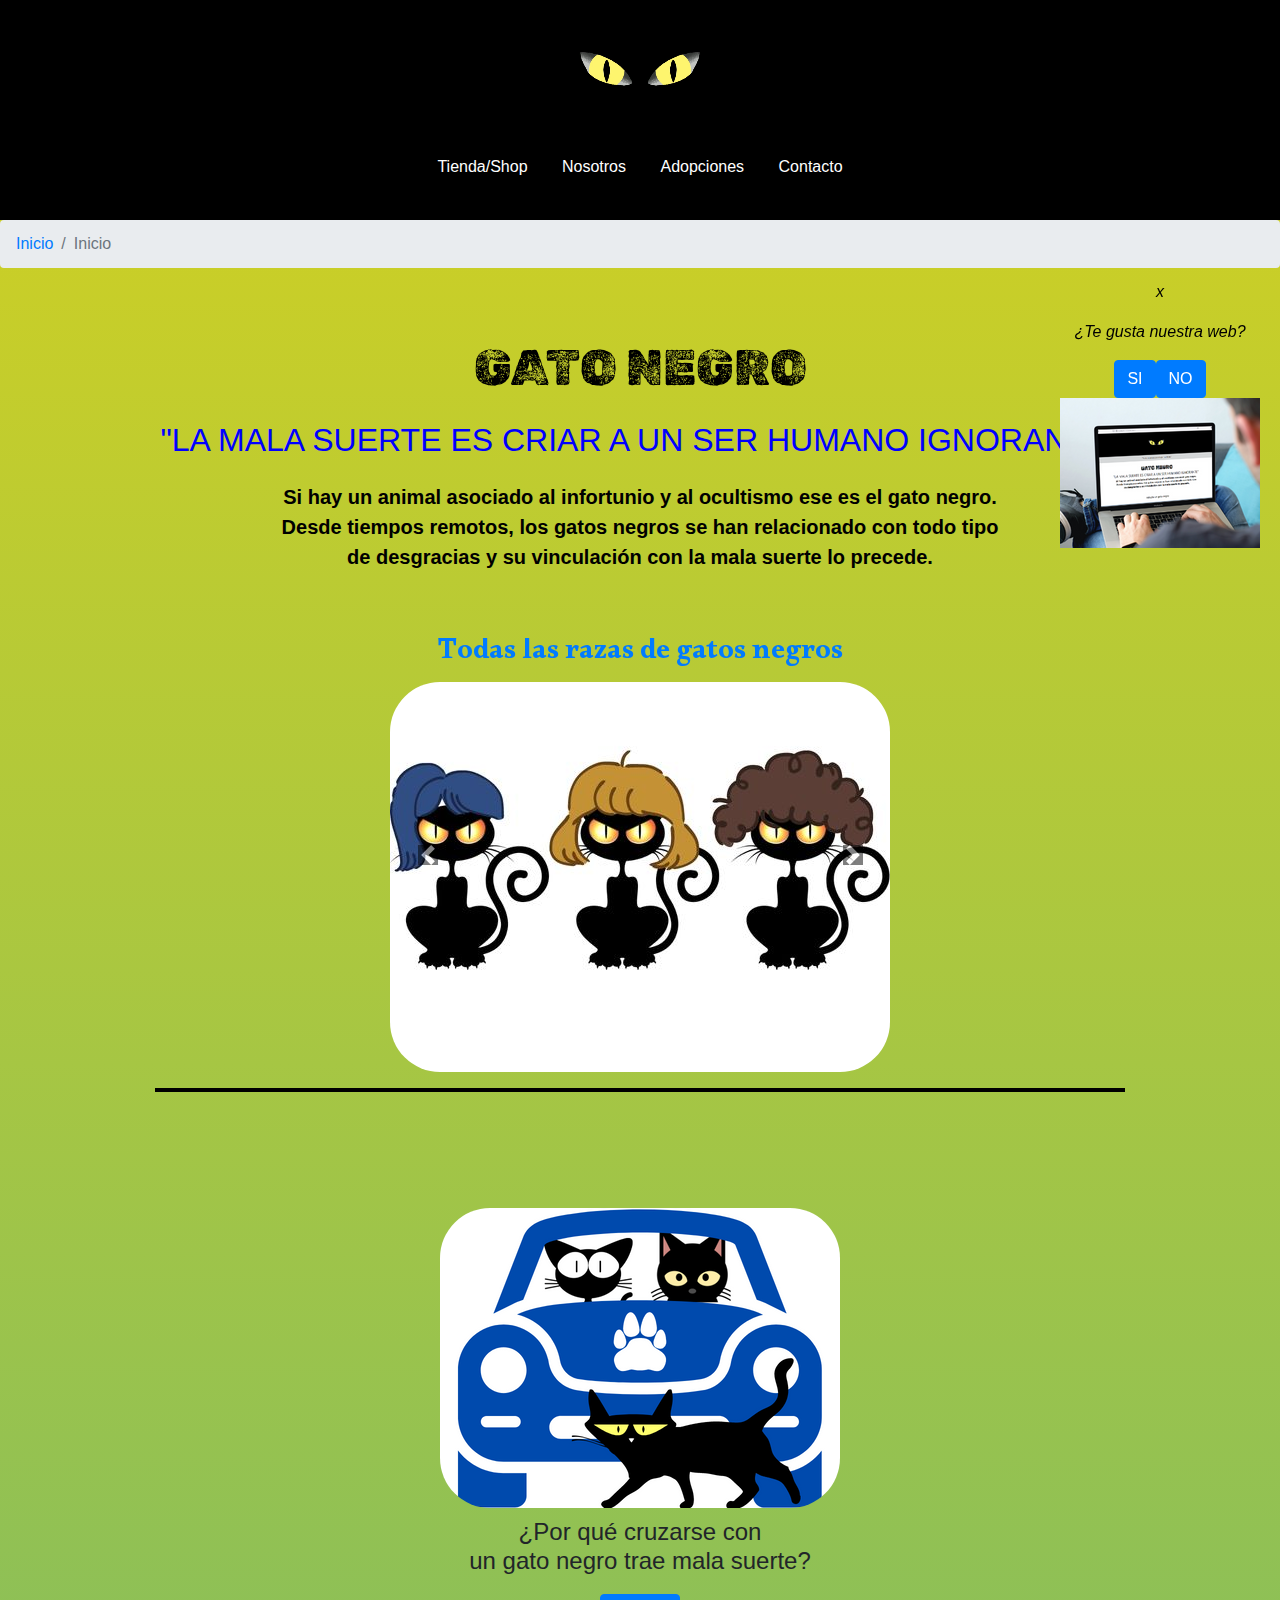
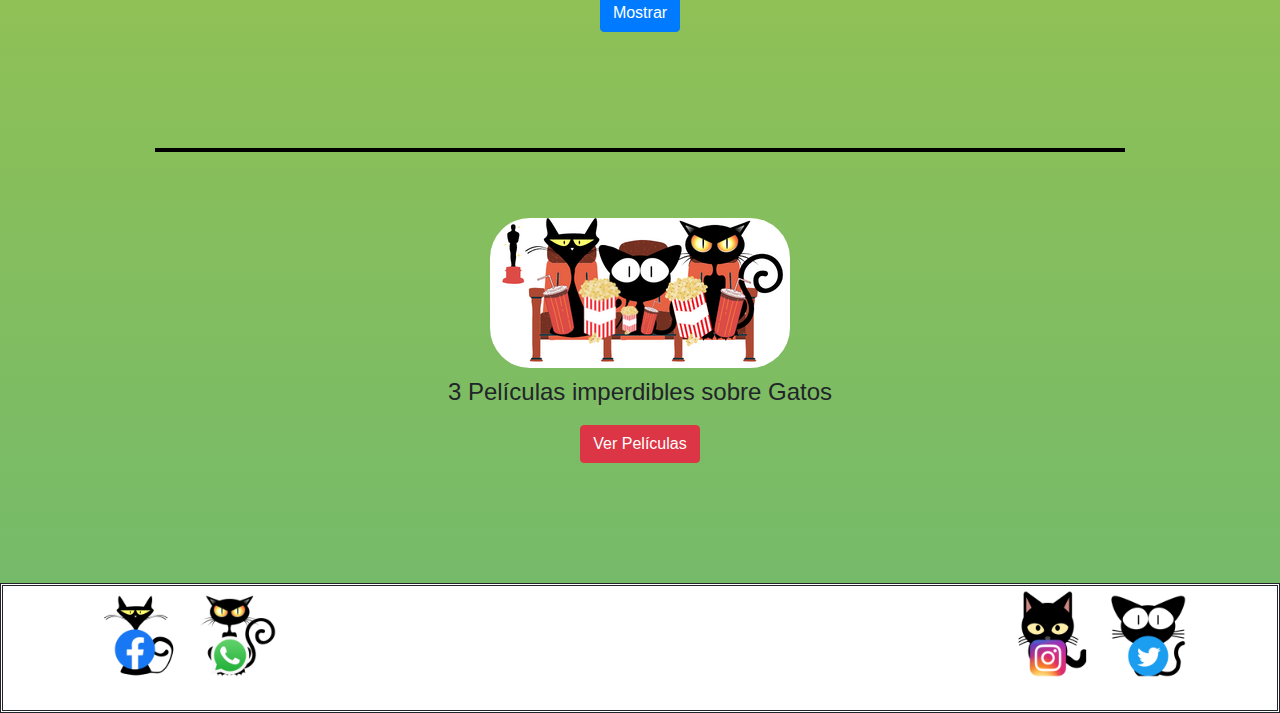
==== index.html @ dcdfd924 "subida" ====
<!DOCTYPE html>
<html lang="es">

<head>
  <meta charset="UTF-8">
  <meta http-equiv="X-UA-Compatible" content="IE=edge">
  <meta name="viewport" content="width=device-width, initial-scale=1.0">
  <meta name="description"
    content="sitio destinado a desmitificar al gato negro, contar la historia a través del tiempo, investigar sus distintas razas, compartir fotos, poder adoptar un gato negro, subir historias a nuestras redes sociales de nuestras mascotas.">
  <meta name="keywords" content="gatos negros, adopción, razas, historia, mito, redes sociales, comunidad, peliculas">
  <link rel="preconnect" href="https://fonts.googleapis.com">
  <link rel="preconnect" href="https://fonts.gstatic.com" crossorigin>
  <link href="https://fonts.googleapis.com/css2?family=Alkalami&family=Nabla&family=Rubik+Dirt&display=swap"
    rel="stylesheet">
    <link rel="stylesheet" href="https://cdnjs.cloudflare.com/ajax/libs/animate.css/4.1.1/animate.min.css">
  <link rel="preconnect" href="https://fonts.googleapis.com">
  <link rel="preconnect" href="https://fonts.gstatic.com" crossorigin>
  <link href="https://fonts.googleapis.com/css2?family=Nabla&family=Rubik+Dirt&display=swap" rel="stylesheet">
  <link rel="stylesheet" href="https://cdn.jsdelivr.net/npm/bootstrap@4.0.0/dist/css/bootstrap.min.css"
    integrity="sha384-Gn5384xqQ1aoWXA+058RXPxPg6fy4IWvTNh0E263XmFcJlSAwiGgFAW/dAiS6JXm" crossorigin="anonymous">
  <script src="./js/mostrar.js"></script>
  <link rel="stylesheet" href="./css/estilo.css">
  <title>Gato negro</title>
  <link rel="shortcut icon" href="./img/icono.png">
</head>

<body>
  <div class="padre">
    <header class="header">
      <div class="row">
        <video src="../img/ojos_gato.mp4" autoplay="true" muted="true" loop="true"></video>
      </div>
      <div class="row">
        
          <nav>
            <ul>
              
                <li><a href="./html/tienda.html">Tienda/Shop</a></li>
                <li><a href="./html/comunidad.html">Nosotros</a></li>
                <li><a href="./html/adopta.html">Adopciones</a></li>
                <li><a href="./html/redes.html">Contacto</a></li>
            </ul>
          </nav>
       
      </div>
    </header>
    <main>
      <div>
        <nav aria-label="breadcrumb">
          <ol class="breadcrumb">
            <li class="breadcrumb-item"><a href="#">Inicio</a></li>
            <li class="breadcrumb-item active" aria-current="page">Inicio</li>
          </ol>
        </nav>
      </div>
      <div class="container">
        <div class="inicio">

          <h1 class="animate__animated animate__backInRight">GATO NEGRO</h1>
          <h2>"LA MALA SUERTE ES CRIAR A UN SER HUMANO IGNORANTE"</h2>
          <p><b>Si hay un animal asociado al infortunio y al ocultismo ese es el gato negro.<br> Desde tiempos
              remotos, los gatos negros se han relacionado con todo tipo<br> de desgracias y su vinculación con la
              mala suerte lo precede.</b></p>


          <div class="row justify-content-center">
            <div class="carru col-md-8 col-sm-12 col-xs-12">
              <div id="carouselExampleControls" class="carousel slide" data-ride="carousel">
                <div class="carousel-inner">
                  <div class="carousel-item active">

                    <h3><a href=./html/razas.html>Todas las razas de gatos negros</a></h3><img class="d-block w-150"
                      src="./img/razas.jpg" alt="gatos con pelucas">


                    <div class="carousel-caption d-none d-md-block">

                    </div>
                  </div>
                  <div class="carousel-item">

                    <h3><a href=./html/comunidad.html>Subí tus fotos</a></h3><img class="d-block w-150"
                      src="./img/fotos.jpg" alt="cuadros con fotos de gatos">


                    <div class="carousel-caption d-none d-md-block">

                    </div>
                  </div>
                  <div class="carousel-item">

                    <h3><a href="./html/historia.html">Historia del gato negro</a></h3><img class="d-block w-150"
                      src="./img/historia.jpg" alt="gato con espada y escudo">


                    <div class="carousel-caption d-none d-md-block">

                    </div>
                  </div>
                  <div class="carousel-item">

                    <h3><a href="./html/adopta.html">Adoptá un gato negro</a></h3><img class="d-block w-150"
                      src="./img/adopta.png" alt="gato sentado sobre una mano">


                    <div class="carousel-caption d-none d-md-block">

                    </div>
                  </div>
                </div>
                <a class="carousel-control-prev" href="#carouselExampleControls" role="button" data-slide="prev">
                  <span class="carousel-control-prev-icon" aria-hidden="true"></span>
                  <span class="sr-only">Previous</span>
                </a>
                <a class="carousel-control-next" href="#carouselExampleControls" role="button" data-slide="next">
                  <span class="carousel-control-next-icon" aria-hidden="true"></span>
                  <span class="sr-only">Next</span>
                </a>
              </div>
            </div>
          </div>
          <hr>
          <section class="row justify-content-center">
            <div class="leyenda col-md-12 col-sm-12 col-xs-12">
              <img src="./img/gato_cruzando.png" alt="gato mala suerte">
              <h4>¿Por qué cruzarse con <br>un gato negro trae mala suerte?</h4>


              <button type="button" class="btn btn-primary" data-toggle="modal"
                data-target=".bd-example-modal-lg">Mostrar</button>

              <div class="modal fade bd-example-modal-lg" tabindex="-1" role="dialog"
                aria-labelledby="myLargeModalLabel" aria-hidden="true">
                <div class="modal-dialog modal-lg">
                  <div class="modal-content">
                    <button type="button" class="close" data-dismiss="modal" aria-label="Close">
                      <span aria-hidden="true">&times;</span>
                    </button>
                    <p class="leyenda1">Según la leyenda,
                      el mayor tesoro del emperador chino Lyn Hi Tian ,<br>
                      era su hermosa hija,<br>
                      que poseía como mascota a un gato negro.<br>
                      Un día, el animal se escapó,
                      y el emperador decretó <br>que todos los que viesen pasar
                      al gato negro<br> y no lo atrapasen serían ahorcados.<br> <img class="leyenda2"
                        src="./img/leyenda.png" alt="mujer con su gato de mascota">
                      <br>Siendo difícil dar captura al gato,<br>
                      y siguiendo al pie de la letra el decreto del mandatario,<br>
                      surgió la leyenda de que cruzarse con un gato negro<br>
                      traería la mala suerte para aquél que se topase con él.
                    </p>
                  </div>
                </div>
              </div>

            </div>
          </section>

          <hr>

          <section class="row justify-content-center">
            <div class="cine col-md-12 col-sm-12 col-xs-12">
              <img src="./img/gato_cine.png" alt="gatos sentados">
              <h4>3 Películas imperdibles sobre Gatos</h4>

              <button type="button" class="btn btn-danger" data-toggle="modal" data-target=".bd-example-modal-sm">Ver
                Películas</button>

              <div class="modal fade bd-example-modal-sm" tabindex="-1" role="dialog"
                aria-labelledby="mySmallModalLabel" aria-hidden="true">
                <div class="modal-dialog modal-sm">
                  <div class="modal-content">
                    <button type="button" class="close" data-dismiss="modal" aria-label="Close">
                      <span aria-hidden="true">&times;</span>
                    </button>
                    <img src="./img/chatran.png" alt="portada pelicula: chatran">
                    <h4>Las aventuras de Chatrán(1986)</h4>
                    <p>Es la historia del gatito Chatrán y el perrito Puske; ambos se crían juntos en una granja y son
                      casi como hermanos.</p><br>
                    <hr>
                    <img src="./img/espacio.png" alt="portada pelicula: el gato que vino del espacio">
                    <h4>'El gato que vino del espacio'(1978)</h4>
                    <p class="pelis">Un gato extraterrestre y con poderes varios —como comunicarse con los humanos—
                      aterriza con su nave espacial en nuestro planeta.</p><br>
                    <hr>
                    <img src="./img/keby.png" alt="portada pelicula: Kedy">
                    <h4>'Kedi: Gatos de Estambul' (2016)</h4>
                    <p>Para cerrar la lista, nada más y nada menos que la que, probablemente, sea la obra cumbre del
                      cine
                      felino. Este documental, que retrata las vidas de un grupo de gatos habitantes de Estambul.</p>

                  </div>
                </div>
              </div>
            </div>
          </section>
        </div>
      </div>
      <div id="anuncio" class="cerrar">
        <span class="boton" onclick="cerraranuncio('anuncio')">
          <p class="x">x</p>
        </span>
        <p>¿Te gusta nuestra web?</p>
        <div class="d-grid gap-2 d-md-flex justify-content-md-center">
          <button class="btn btn-primary" type="button">SI</button>
          <button class="btn btn-primary" type="button">NO</button>
        </div>
        <img src="./img/opinion.png" alt="hombre sentado frente a una computadora portatil">
      </div>
    </main>
    <footer>
      <div class="container">
        <div><a href="./html/redes.html"><img class="redes" src="./img/facebook.png" alt="logo facebook"></a>
          <a href="./html/redes.html"><img class="redes" src="./img/whatsapp.png" alt="logo whatsapp"></a>
        </div>
        <div><a href="./html/redes.html"><img class="redes" src="./img/instagram.png" alt="logo instagram"></a>
          <a href="./html/redes.html"><img class="redes" src="./img/twitter.png" alt="logo twitter"></a>
        </div>
      </div>
    </footer>


  </div>
  <script src="https://code.jquery.com/jquery-3.2.1.slim.min.js"
    integrity="sha384-KJ3o2DKtIkvYIK3UENzmM7KCkRr/rE9/Qpg6aAZGJwFDMVNA/GpGFF93hXpG5KkN"
    crossorigin="anonymous"></script>
  <script src="https://cdn.jsdelivr.net/npm/popper.js@1.12.9/dist/umd/popper.min.js"
    integrity="sha384-ApNbgh9B+Y1QKtv3Rn7W3mgPxhU9K/ScQsAP7hUibX39j7fakFPskvXusvfa0b4Q"
    crossorigin="anonymous"></script>
  <script src="https://cdn.jsdelivr.net/npm/bootstrap@4.0.0/dist/js/bootstrap.min.js"
    integrity="sha384-JZR6Spejh4U02d8jOt6vLEHfe/JQGiRRSQQxSfFWpi1MquVdAyjUar5+76PVCmYl"
    crossorigin="anonymous"></script>



</body>

</html>
---- css/estilo.css ----
header {
  background-color: black;
  display: inline-block;
  text-align: center;
  align-items: center;
  width: 100%;
  height: 220px;
}
header .row {
  width: auto;
  display: flex;
  justify-content: center;
  align-items: center;
}
header .row video {
  height: 150px;
}
header .row a {
  text-decoration: none;
}
header .row a:hover {
  color: #ffc824;
}
header .row ul {
  height: 30px;
  list-style: none;
}
header .row ul li {
  display: inline-block;
  vertical-align: middle;
  margin: 0px 10px;
}
header .row ul li a {
  padding: 5px;
  padding-bottom: 2px;
  text-align: center;
  display: flex;
  color: white;
}

footer {
  border-style: double;
  display: flex;
  flex-direction: row;
  height: 130px;
  background-color: white;
}
footer div {
  display: flex;
  justify-content: space-between;
}
footer div img {
  height: 100px;
}

.container .raz {
  text-align: center;
  align-items: center;
  justify-content: center;
  margin: 30px;
  padding: 20px;
}
.container .raz h1 {
  color: black;
  font-size: 50px;
  font-family: "Nabla", cursive;
  font-family: "Rubik Dirt", cursive;
}
.container .raz h2 {
  color: blue;
}
.container .raz p {
  color: black;
  font-size: 20px;
  font-family: Verdana, Geneva, Tahoma, sans-serif;
}
.container .raz .text1 {
  color: white;
  font-family: "Times New Roman", Times, serif;
  font-size: 25px;
  text-align: center;
  align-items: center;
}
.container .raz .text2 {
  color: white;
  font-family: "Segoe UI", Tahoma, Geneva, Verdana, sans-serif;
  font-size: 20px;
  text-align: center;
  align-items: center;
}

.container .hist {
  text-align: center;
  align-items: center;
  display: flex;
  flex-direction: column;
  justify-content: center;
  margin: 30px;
  padding: 20px;
}
.container .hist h1 {
  color: black;
  font-size: 50px;
  font-family: "Nabla", cursive;
  font-family: "Rubik Dirt", cursive;
}
.container .hist h2 {
  color: blue;
}
.container .hist p {
  color: black;
  font-size: 20px;
  font-family: Verdana, Geneva, Tahoma, sans-serif;
}
.container .hist .egipto {
  color: rgb(106, 107, 163);
}
.container .hist .egipto2 {
  padding-top: 15px;
  color: rgb(47, 51, 90);
}
.container .hist .egipto3 {
  text-align: center;
  align-items: center;
  line-height: 2;
}
.container .hist .imgtexto img {
  width: 100px;
}

.container .com {
  text-align: center;
  align-items: center;
  display: flex;
  flex-direction: column;
  justify-content: center;
  margin: 30px;
  padding: 20px;
}
.container .com h1 {
  color: black;
  font-size: 50px;
  font-family: "Nabla", cursive;
  font-family: "Rubik Dirt", cursive;
}
.container .com h2 {
  color: blue;
}
.container .com p {
  color: black;
  font-size: 20px;
  font-family: Verdana, Geneva, Tahoma, sans-serif;
}
.container .com form {
  text-align: left;
  width: auto;
  color: aliceblue;
  padding: 10px;
  background-color: rgb(169, 167, 197);
}
.container .com .comunidad {
  padding: 10px;
  text-align: center;
  align-items: center;
}
.container .com .map {
  text-align: center;
  display: flex;
  flex-direction: column;
  justify-content: center;
  margin: 50px;
  border-color: black 5px;
}
.container .com .map .cel {
  color: red;
}
.container .com .map h5 {
  padding: 10px;
  color: black;
}
.container .com .map .mapa {
  width: auto;
}

.red {
  text-align: center;
  align-items: center;
  display: flex;
  flex-direction: column;
  justify-content: center;
  margin: 10px;
  padding: 10px;
}
.red h1 {
  color: black;
  font-size: 50px;
  font-family: "Nabla", cursive;
  font-family: "Rubik Dirt", cursive;
}
.red h2 {
  color: blue;
}
.red p {
  color: black;
  font-size: 20px;
  font-family: Verdana, Geneva, Tahoma, sans-serif;
}
.red .redes {
  text-align: center;
  align-items: center;
}
.red .imgred {
  text-align: center;
  padding-left: 10px;
}

.adp {
  text-align: center;
  align-items: center;
  display: flex;
  flex-direction: column;
  justify-content: center;
  margin: 10px;
  padding: 10px;
}
.adp h1 {
  color: black;
  font-size: 50px;
  font-family: "Nabla", cursive;
  font-family: "Rubik Dirt", cursive;
}
.adp h2 {
  color: blue;
}
.adp p {
  color: black;
  font-size: 20px;
  font-family: Verdana, Geneva, Tahoma, sans-serif;
  padding-bottom: 20px;
}
.adp .crd {
  display: flex;
  flex-direction: row;
  justify-content: center;
}
.adp .crd .card {
  background-color: aquamarine;
  width: 250px;
  margin: 20px;
}
.adp .crd h5 {
  font-family: Verdana, Geneva, Tahoma, sans-serif;
  color: blue;
}

.tnd {
  text-align: center;
  align-items: center;
  display: flex;
  flex-direction: column;
  justify-content: center;
  margin: 10px;
  padding: 10px;
}
.tnd h1 {
  color: black;
  font-size: 50px;
  font-family: "Nabla", cursive;
  font-family: "Rubik Dirt", cursive;
}
.tnd h2 {
  color: blue;
}
.tnd p {
  color: black;
  font-size: 20px;
  font-family: Verdana, Geneva, Tahoma, sans-serif;
}

.tittienda {
  background-color: aquamarine;
  text-align: center;
  width: 100%;
  color: black;
  font-family: Georgia, "Times New Roman", Times, serif;
}

.cnt {
  display: flex;
  flex-direction: row;
  margin: 50px;
  justify-content: center;
  text-align: center;
}
.cnt #contenedor #boton {
  display: none;
}
.cnt #contenedor:hover #boton {
  display: block;
  background-color: blue;
  color: white;
  position: -webkit-sticky;
  position: sticky;
}
.cnt #contenedor img {
  padding: 20px;
  width: 180px;
}

.juguetes {
  display: flex;
  flex-direction: row;
  margin: 50px;
  justify-content: center;
  text-align: center;
  padding: 20px;
}
.juguetes #contenedor #boton {
  display: none;
}
.juguetes #contenedor:hover #boton {
  display: block;
  background-color: red;
  color: white;
  position: -webkit-sticky;
  position: sticky;
}
.juguetes #contenedor img {
  padding: 20px;
  width: 200px;
  margin: 50px;
}

* {
  margin: 0;
  padding: 0;
  box-sizing: border-box;
}

body {
  background-image: linear-gradient(to top, rgb(112, 185, 110), rgb(212, 209, 31));
}

hr {
  height: 3px;
  width: 100%;
  background-color: black;
}

.container .inicio {
  text-align: center;
  align-items: center;
  display: flex;
  flex-direction: column;
  justify-content: center;
  margin: 50px;
  padding: 20px;
}
.container .inicio img {
  border-radius: 50px;
}
.container .inicio h1 {
  color: black;
  font-size: 50px;
  font-family: "Nabla", cursive;
  font-family: "Rubik Dirt", cursive;
}
.container .inicio h2 {
  color: blue;
  padding-top: 15px;
}
.container .inicio p {
  color: black;
  font-size: 20px;
  font-family: Verdana, Geneva, Tahoma, sans-serif;
  padding-bottom: 50px;
  padding-top: 15px;
}
.container .inicio a:hover {
  text-decoration: none;
  color: red;
}
.container .inicio .carru {
  display: flex;
  justify-content: center;
  text-align: center;
  align-items: center;
}
.container .inicio .carru h3 {
  font-family: "Rubik Dirt", cursive;
  font-family: "Nabla", cursive;
  font-family: "Alkalami", serif;
  font-size: 30px;
  text-align: center;
  color: black;
}
.container .inicio .carru .carousel-control-prev-icon {
  background-color: black;
}
.container .inicio .carru .carousel-control-next-icon {
  background-color: black;
}
.container .inicio .leyenda2 {
  background-color: rgba(205, 236, 236, 0.658);
  text-align: center;
  line-height: 2;
  font-family: Georgia, "Times New Roman", Times, serif;
}
.container .inicio .leyenda {
  padding: 50px;
  margin: 50px;
  text-align: center;
  align-items: center;
}
.container .inicio .leyenda img {
  border-radius: 50px;
}
.container .inicio .leyenda h4 {
  padding: 10px;
}
.container .inicio .cine {
  margin: 50px;
  text-align: center;
  align-items: center;
}
.container .inicio .cine h4 {
  padding: 10px;
}
.container .inicio .cine img {
  border-radius: 40px;
}
.container .inicio .cine .modal-content {
  margin: 10px;
  justify-content: center;
}
.container .inicio .cine .modal-content img {
  padding: 5px;
  width: auto;
  border-radius: 50px;
}
.container .inicio .cine .modal-content p {
  padding: 5px;
  text-align: center;
  font-family: Georgia, "Times New Roman", Times, serif;
}

#anuncio {
  position: fixed;
  top: 280px;
  right: 20px;
}
#anuncio:hover .x {
  font-weight: bold;
  color: red;
  font-size: 20px;
}
#anuncio p {
  text-align: center;
  color: black;
  font-style: italic;
}
#anuncio img {
  border-radius: 30px solid;
}

@media only screen and (max-width: 1000px) {
  footer {
    border-style: none;
  }
  #anuncio {
    display: none;
  }
  form {
    width: 100%;
  }
}
@media only screen and (max-width: 850px) {
  .adp .crd {
    display: flex;
    flex-direction: column;
  }
}
@media only screen and (max-width: 500px) {
  header video {
    width: 100px;
  }
  .form-group {
    width: 200px;
  }
  .com form {
    width: 100%;
  }
  .com .map .mapa {
    width: 220px;
  }
  .imgred {
    height: 200px;
  }
  #carouselExampleControls img {
    width: 200px;
  }
  .adp .crd {
    display: flex;
    flex-direction: column;
  }
  .leyenda img {
    width: 200px;
  }
  .leyenda h3 {
    font-size: 5px;
  }
  .juguetes {
    display: flex;
    flex-direction: column;
    justify-content: center;
    margin: 0px;
    padding: 0;
    text-align: center;
  }
  .juguetes img {
    text-align: center;
  }
  .cnt {
    display: flex;
    flex-direction: column;
  }
  .cine img {
    width: 200px;
  }
  .cine h3 {
    font-weight: 5px;
  }
  footer div {
    display: inline-block;
    text-align: center;
  }
  footer div img {
    width: 75px;
  }
}/*# sourceMappingURL=estilo.css.map */
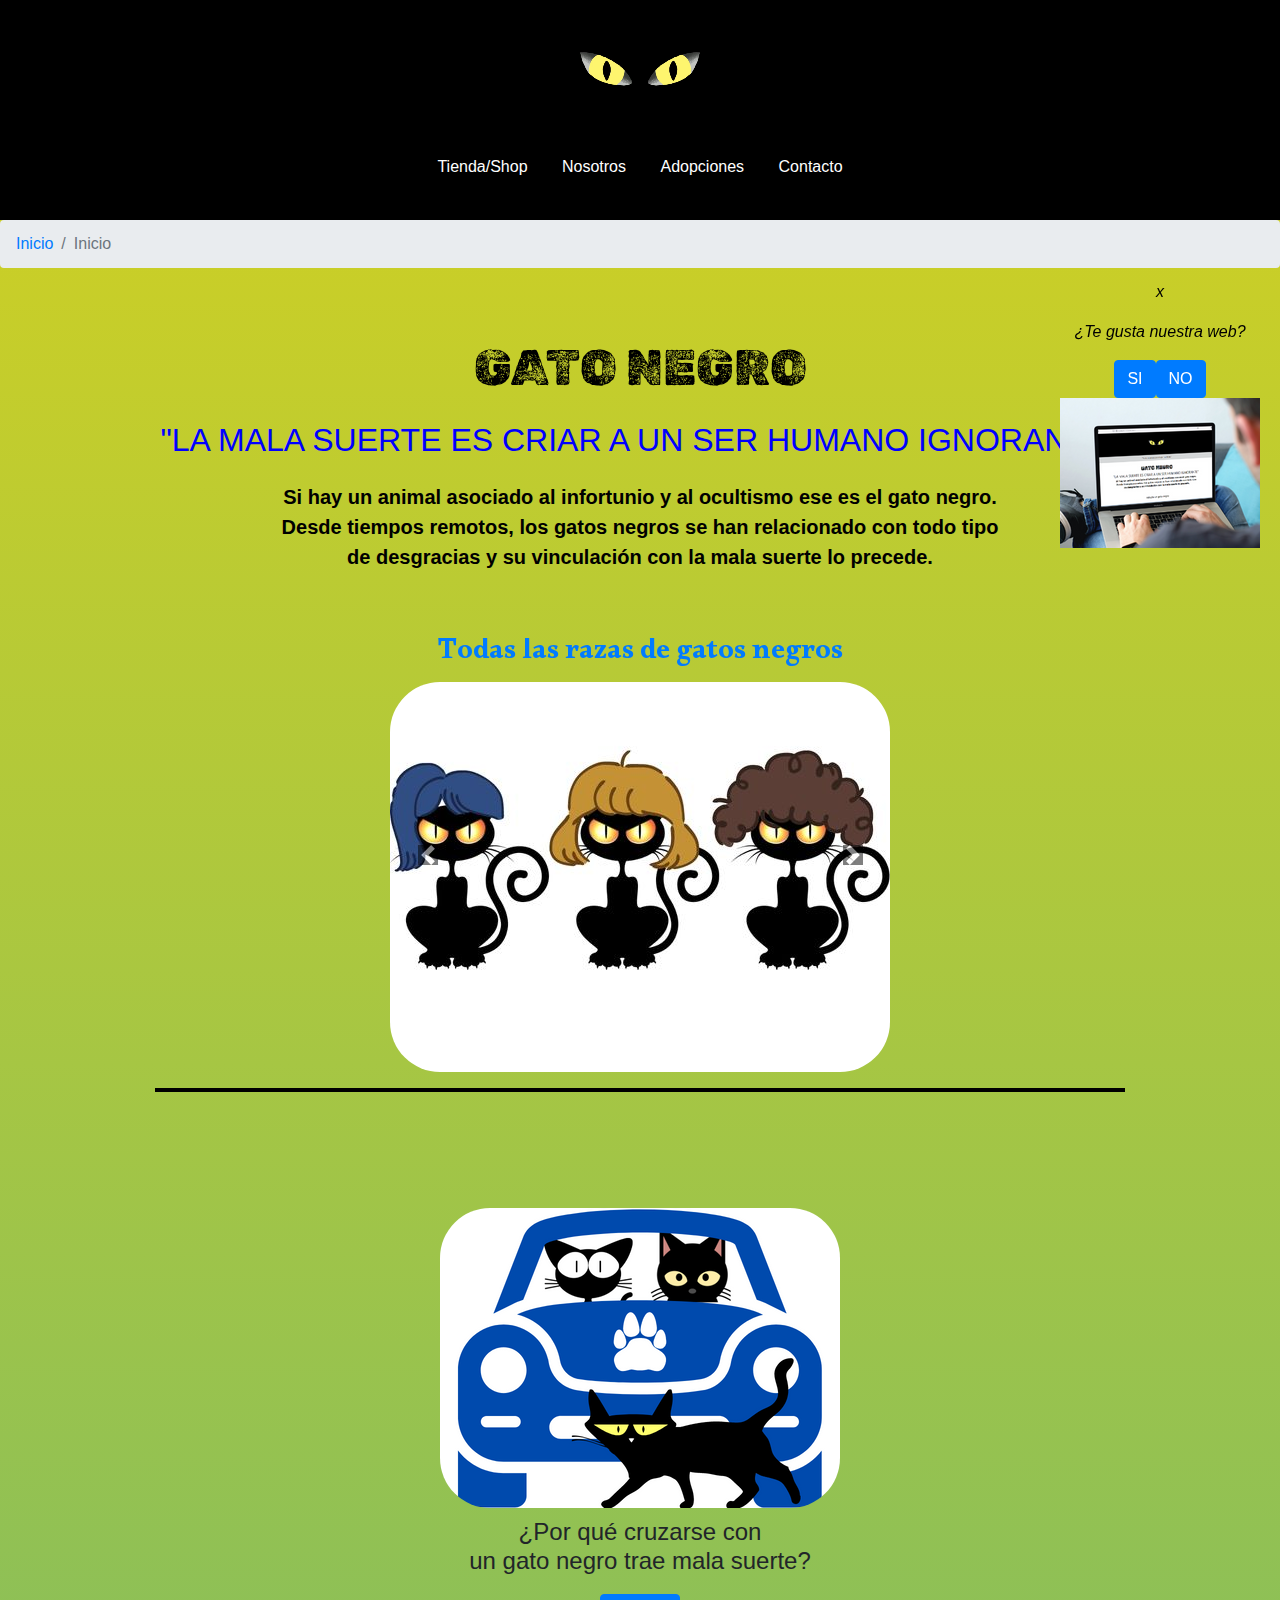
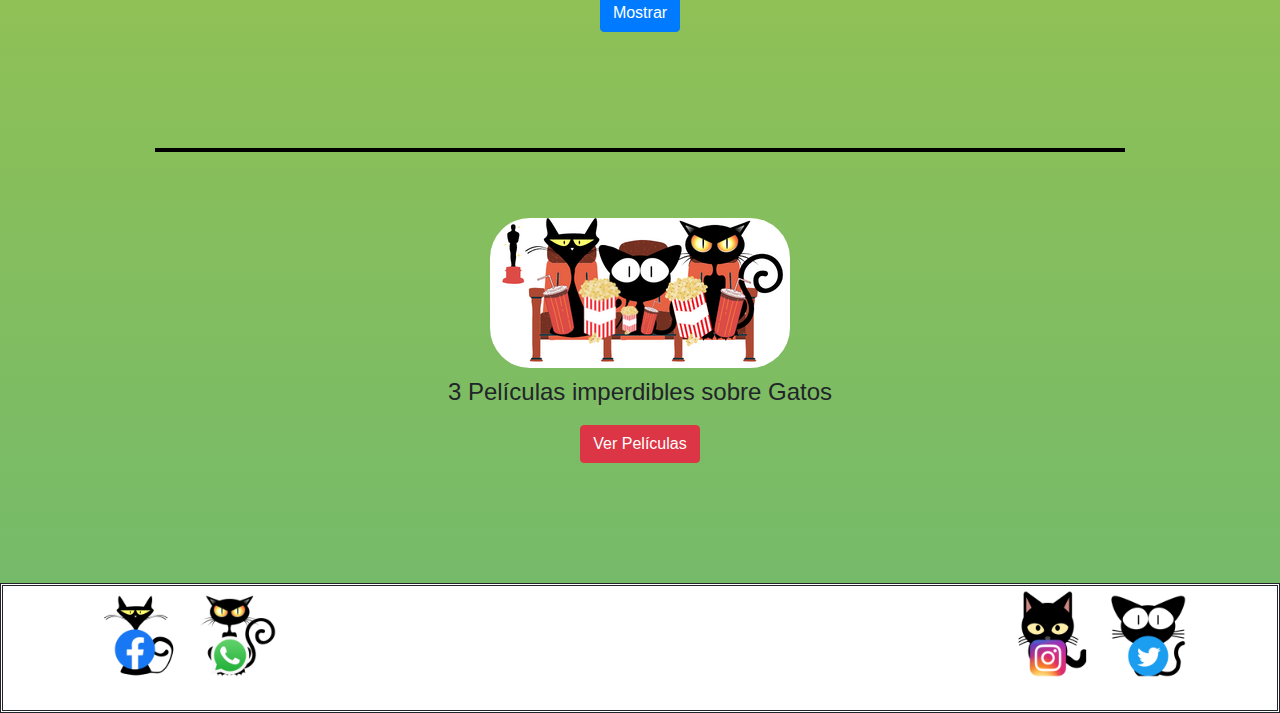
==== commit aa270b7c: "ojos" ====
--- a/index.html
+++ b/index.html
@@ -28,7 +28,7 @@
   <div class="padre">
     <header class="header">
       <div class="row">
-        <video src="../img/ojos_gato.mp4" autoplay="true" muted="true" loop="true"></video>
+        <video src="./img/ojos_gato.mp4" autoplay="true" muted="true" loop="true"></video>
       </div>
       <div class="row">
         
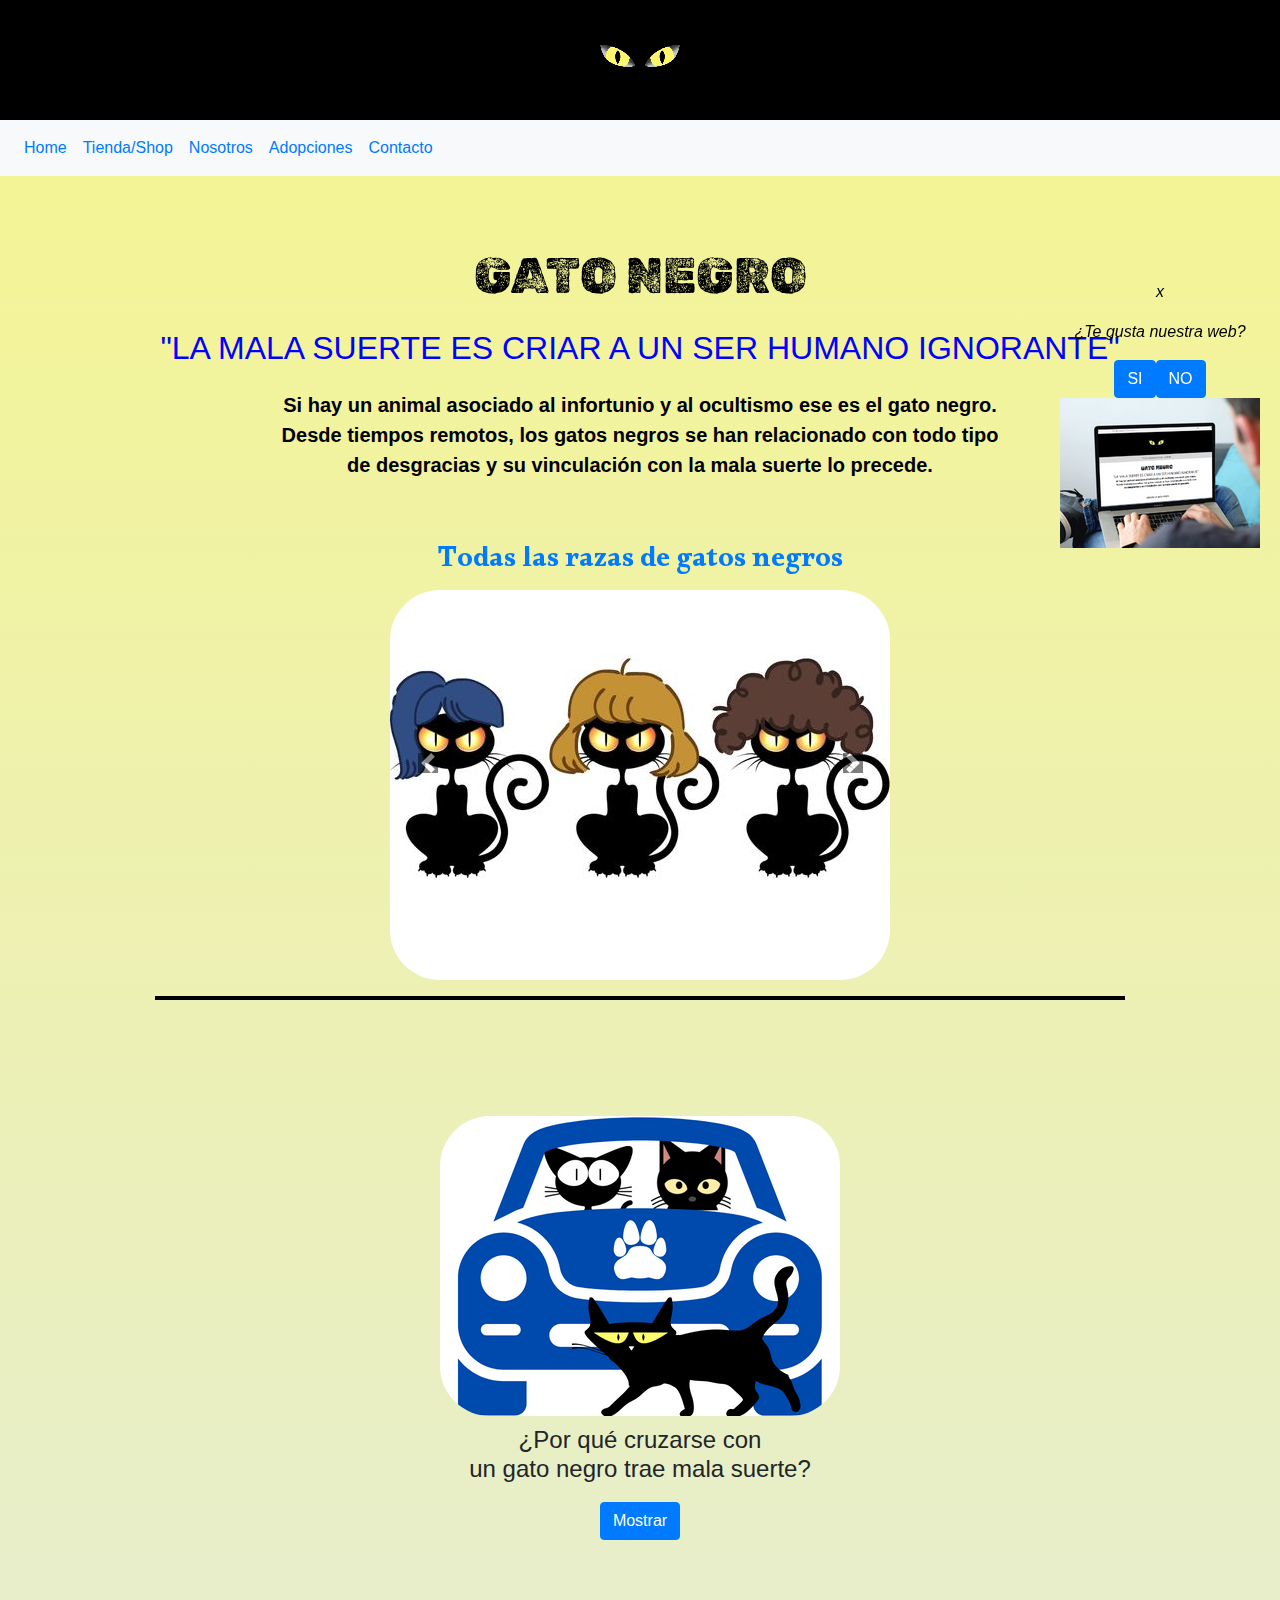
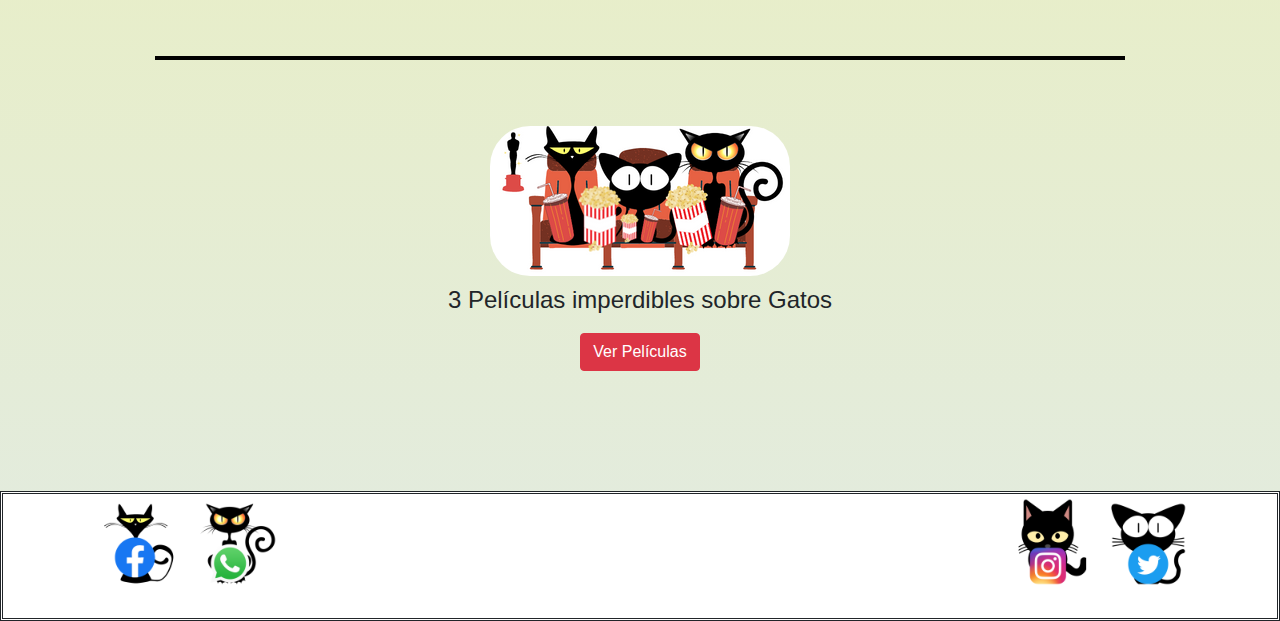
==== commit 96dabf5d: "menu" ====
--- a/index.html
+++ b/index.html
@@ -29,30 +29,29 @@
     <header class="header">
       <div class="row">
         <video src="./img/ojos_gato.mp4" autoplay="true" muted="true" loop="true"></video>
-      </div>
-      <div class="row">
-        
-          <nav>
-            <ul>
-              
-                <li><a href="./html/tienda.html">Tienda/Shop</a></li>
-                <li><a href="./html/comunidad.html">Nosotros</a></li>
-                <li><a href="./html/adopta.html">Adopciones</a></li>
-                <li><a href="./html/redes.html">Contacto</a></li>
-            </ul>
-          </nav>
        
       </div>
-    </header>
-    <main>
-      <div>
-        <nav aria-label="breadcrumb">
-          <ol class="breadcrumb">
-            <li class="breadcrumb-item"><a href="#">Inicio</a></li>
-            <li class="breadcrumb-item active" aria-current="page">Inicio</li>
-          </ol>
+    
+     
+      </header>
+      <main>
+        <nav class="navbar navbar-expand-md navbar-light bg-light">
+         
+          <button class="navbar-toggler" type="button" data-toggle="collapse" data-target="#navbarNavAltMarkup" aria-controls="navbarNavAltMarkup" aria-expanded="false" aria-label="Toggle navigation">
+            <span class="navbar-toggler-icon"></span>
+          </button>
+          <div class="collapse navbar-collapse" id="navbarNavAltMarkup">
+            <div class="navbar-nav">
+              <a class="nav-item nav-link active text-primary" href="#">Home <span class="sr-only">(current)</span></a>
+              <a class="nav-item nav-link text-primary " href="./html/tienda.html">Tienda/Shop</a>
+              <a class="nav-item nav-link text-primary " href="./html/comunidad.html">Nosotros</a>
+              <a class="nav-item nav-link text-primary " href="./html/adopta.html">Adopciones</a>
+              <a class="nav-item nav-link text-primary " href="./html/redes.html">Contacto</a>
+            </div>
+          </div>
         </nav>
-      </div>
+     
+    
       <div class="container">
         <div class="inicio">
 
--- a/css/estilo.css
+++ b/css/estilo.css
@@ -1,10 +1,11 @@
 header {
   background-color: black;
-  display: inline-block;
+  display: flex;
+  justify-content: center;
   text-align: center;
   align-items: center;
   width: 100%;
-  height: 220px;
+  height: 120px;
 }
 header .row {
   width: auto;
@@ -13,29 +14,7 @@
   align-items: center;
 }
 header .row video {
-  height: 150px;
-}
-header .row a {
-  text-decoration: none;
-}
-header .row a:hover {
-  color: #ffc824;
-}
-header .row ul {
-  height: 30px;
-  list-style: none;
-}
-header .row ul li {
-  display: inline-block;
-  vertical-align: middle;
-  margin: 0px 10px;
-}
-header .row ul li a {
-  padding: 5px;
-  padding-bottom: 2px;
-  text-align: center;
-  display: flex;
-  color: white;
+  height: 100px;
 }
 
 footer {
@@ -156,7 +135,7 @@
   width: auto;
   color: aliceblue;
   padding: 10px;
-  background-color: rgb(169, 167, 197);
+  background-color: rgb(23, 11, 197);
 }
 .container .com .comunidad {
   padding: 10px;
@@ -174,9 +153,10 @@
 .container .com .map .cel {
   color: red;
 }
-.container .com .map h5 {
-  padding: 10px;
-  color: black;
+.container .com .map .comunicate {
+  padding: 10px;
+  color: rgb(90, 11, 83);
+  font-size: 30px;
 }
 .container .com .map .mapa {
   width: auto;
@@ -220,48 +200,52 @@
   display: flex;
   flex-direction: column;
   justify-content: center;
+  margin: 50px;
+  padding: 10px;
+}
+.adp h1 {
+  color: black;
+  font-size: 50px;
+  font-family: "Nabla", cursive;
+  font-family: "Rubik Dirt", cursive;
+}
+.adp h2 {
+  color: blue;
+}
+.adp p {
+  color: black;
+  font-size: 20px;
+  font-family: Verdana, Geneva, Tahoma, sans-serif;
+  padding-bottom: 20px;
+}
+.adp .crd {
+  display: flex;
+  flex-direction: row;
+  justify-content: center;
+}
+.adp .crd .card {
+  background-color: blue;
+  width: 250px;
+  margin: 30px;
+}
+.adp .crd .card:hover {
+  transform: scale(1.1, 1.1);
+}
+.adp .crd h5 {
+  font-family: "Nabla", cursive;
+  font-family: "Rubik Dirt", cursive;
+  color: black;
+}
+
+.tnd {
+  text-align: center;
+  align-items: center;
+  display: flex;
+  flex-direction: column;
+  justify-content: center;
   margin: 10px;
   padding: 10px;
 }
-.adp h1 {
-  color: black;
-  font-size: 50px;
-  font-family: "Nabla", cursive;
-  font-family: "Rubik Dirt", cursive;
-}
-.adp h2 {
-  color: blue;
-}
-.adp p {
-  color: black;
-  font-size: 20px;
-  font-family: Verdana, Geneva, Tahoma, sans-serif;
-  padding-bottom: 20px;
-}
-.adp .crd {
-  display: flex;
-  flex-direction: row;
-  justify-content: center;
-}
-.adp .crd .card {
-  background-color: aquamarine;
-  width: 250px;
-  margin: 20px;
-}
-.adp .crd h5 {
-  font-family: Verdana, Geneva, Tahoma, sans-serif;
-  color: blue;
-}
-
-.tnd {
-  text-align: center;
-  align-items: center;
-  display: flex;
-  flex-direction: column;
-  justify-content: center;
-  margin: 10px;
-  padding: 10px;
-}
 .tnd h1 {
   color: black;
   font-size: 50px;
@@ -278,10 +262,10 @@
 }
 
 .tittienda {
-  background-color: aquamarine;
+  background-color: blue;
   text-align: center;
   width: 100%;
-  color: black;
+  color: white;
   font-family: Georgia, "Times New Roman", Times, serif;
 }
 
@@ -296,11 +280,12 @@
   display: none;
 }
 .cnt #contenedor:hover #boton {
-  display: block;
+  display: inline-block;
   background-color: blue;
   color: white;
   position: -webkit-sticky;
   position: sticky;
+  padding: 10px;
 }
 .cnt #contenedor img {
   padding: 20px;
@@ -320,8 +305,8 @@
 }
 .juguetes #contenedor:hover #boton {
   display: block;
-  background-color: red;
-  color: white;
+  background-color: burlywood;
+  color: rgb(39, 30, 30);
   position: -webkit-sticky;
   position: sticky;
 }
@@ -338,7 +323,7 @@
 }
 
 body {
-  background-image: linear-gradient(to top, rgb(112, 185, 110), rgb(212, 209, 31));
+  background-image: linear-gradient(to top, rgb(226, 235, 225), rgb(245, 245, 143));
 }
 
 hr {
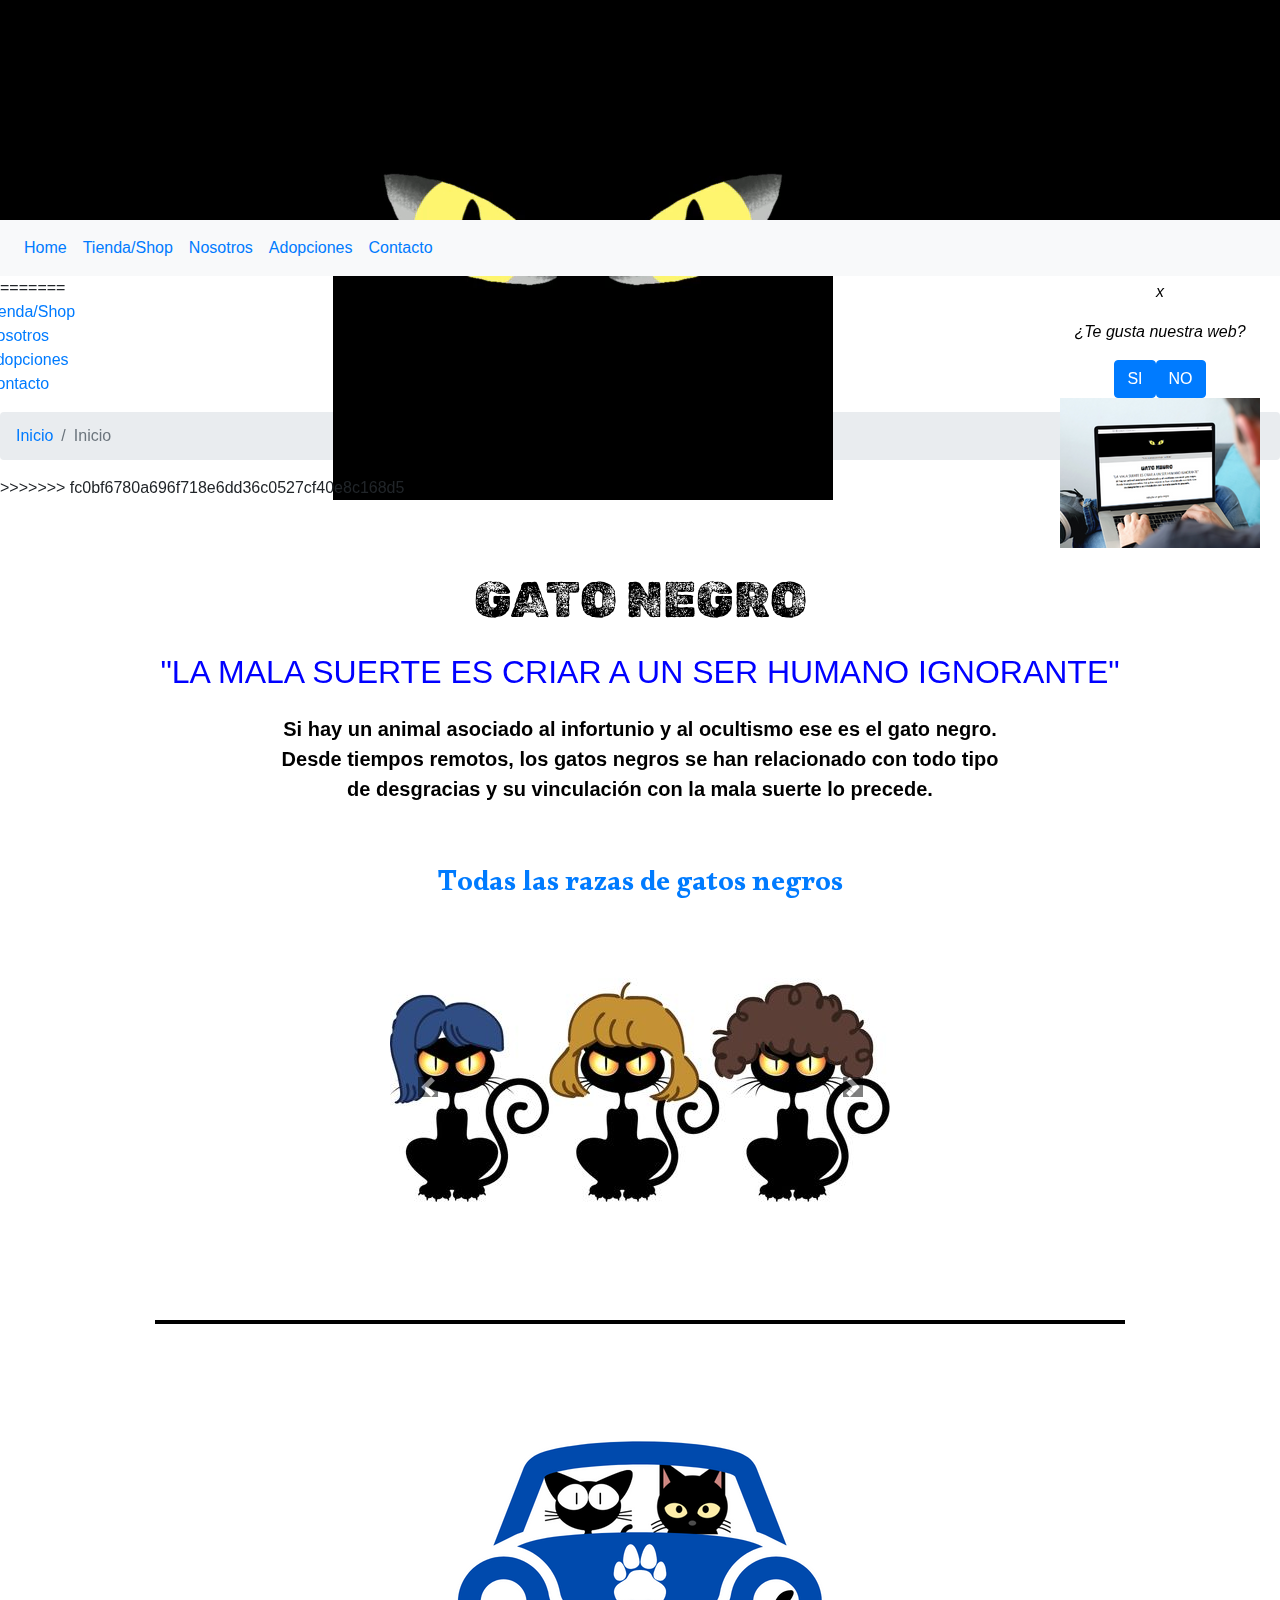
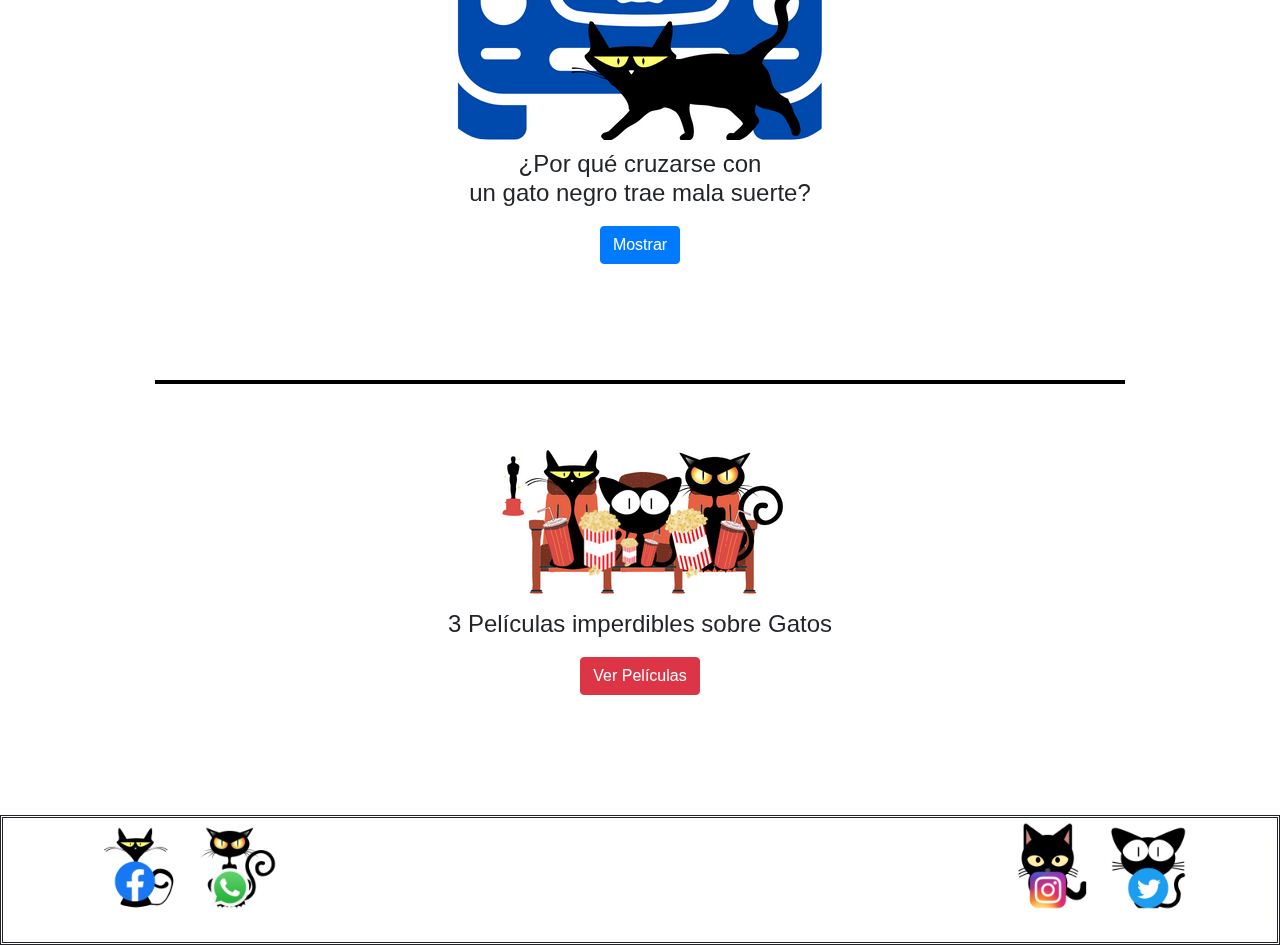
==== commit 45b2a023: "Merge branch 'main' of https://github.com/Pescobedo1982/ProyectoFinal-Escobedo" ====
--- a/index.html
+++ b/index.html
@@ -29,6 +29,7 @@
     <header class="header">
       <div class="row">
         <video src="./img/ojos_gato.mp4" autoplay="true" muted="true" loop="true"></video>
+<<<<<<< HEAD
        
       </div>
     
@@ -52,6 +53,32 @@
         </nav>
      
     
+=======
+      </div>
+      <div class="row">
+        
+          <nav>
+            <ul>
+              
+                <li><a href="./html/tienda.html">Tienda/Shop</a></li>
+                <li><a href="./html/comunidad.html">Nosotros</a></li>
+                <li><a href="./html/adopta.html">Adopciones</a></li>
+                <li><a href="./html/redes.html">Contacto</a></li>
+            </ul>
+          </nav>
+       
+      </div>
+    </header>
+    <main>
+      <div>
+        <nav aria-label="breadcrumb">
+          <ol class="breadcrumb">
+            <li class="breadcrumb-item"><a href="#">Inicio</a></li>
+            <li class="breadcrumb-item active" aria-current="page">Inicio</li>
+          </ol>
+        </nav>
+      </div>
+>>>>>>> fc0bf6780a696f718e6dd36c0527cf40e8c168d5
       <div class="container">
         <div class="inicio">
 
--- a/css/estilo.css
+++ b/css/estilo.css
@@ -1,11 +1,19 @@
 header {
   background-color: black;
+<<<<<<< HEAD
   display: flex;
   justify-content: center;
   text-align: center;
   align-items: center;
   width: 100%;
   height: 120px;
+=======
+  display: inline-block;
+  text-align: center;
+  align-items: center;
+  width: 100%;
+  height: 220px;
+>>>>>>> fc0bf6780a696f718e6dd36c0527cf40e8c168d5
 }
 header .row {
   width: auto;
@@ -14,7 +22,33 @@
   align-items: center;
 }
 header .row video {
+<<<<<<< HEAD
   height: 100px;
+=======
+  height: 150px;
+}
+header .row a {
+  text-decoration: none;
+}
+header .row a:hover {
+  color: #ffc824;
+}
+header .row ul {
+  height: 30px;
+  list-style: none;
+}
+header .row ul li {
+  display: inline-block;
+  vertical-align: middle;
+  margin: 0px 10px;
+}
+header .row ul li a {
+  padding: 5px;
+  padding-bottom: 2px;
+  text-align: center;
+  display: flex;
+  color: white;
+>>>>>>> fc0bf6780a696f718e6dd36c0527cf40e8c168d5
 }
 
 footer {
@@ -200,7 +234,11 @@
   display: flex;
   flex-direction: column;
   justify-content: center;
-  margin: 50px;
+<<<<<<< HEAD
+  margin: 50px;
+=======
+  margin: 10px;
+>>>>>>> fc0bf6780a696f718e6dd36c0527cf40e8c168d5
   padding: 10px;
 }
 .adp h1 {
@@ -224,6 +262,7 @@
   justify-content: center;
 }
 .adp .crd .card {
+<<<<<<< HEAD
   background-color: blue;
   width: 250px;
   margin: 30px;
@@ -235,6 +274,15 @@
   font-family: "Nabla", cursive;
   font-family: "Rubik Dirt", cursive;
   color: black;
+=======
+  background-color: aquamarine;
+  width: 250px;
+  margin: 20px;
+}
+.adp .crd h5 {
+  font-family: Verdana, Geneva, Tahoma, sans-serif;
+  color: blue;
+>>>>>>> fc0bf6780a696f718e6dd36c0527cf40e8c168d5
 }
 
 .tnd {
@@ -285,7 +333,10 @@
   color: white;
   position: -webkit-sticky;
   position: sticky;
-  padding: 10px;
+<<<<<<< HEAD
+  padding: 10px;
+=======
+>>>>>>> fc0bf6780a696f718e6dd36c0527cf40e8c168d5
 }
 .cnt #contenedor img {
   padding: 20px;
@@ -305,8 +356,13 @@
 }
 .juguetes #contenedor:hover #boton {
   display: block;
+<<<<<<< HEAD
   background-color: burlywood;
   color: rgb(39, 30, 30);
+=======
+  background-color: red;
+  color: white;
+>>>>>>> fc0bf6780a696f718e6dd36c0527cf40e8c168d5
   position: -webkit-sticky;
   position: sticky;
 }
@@ -323,7 +379,11 @@
 }
 
 body {
+<<<<<<< HEAD
   background-image: linear-gradient(to top, rgb(226, 235, 225), rgb(245, 245, 143));
+=======
+  background-image: linear-gradient(to top, rgb(226, 235, 225), rgb(255, 255, 176));
+>>>>>>> fc0bf6780a696f718e6dd36c0527cf40e8c168d5
 }
 
 hr {
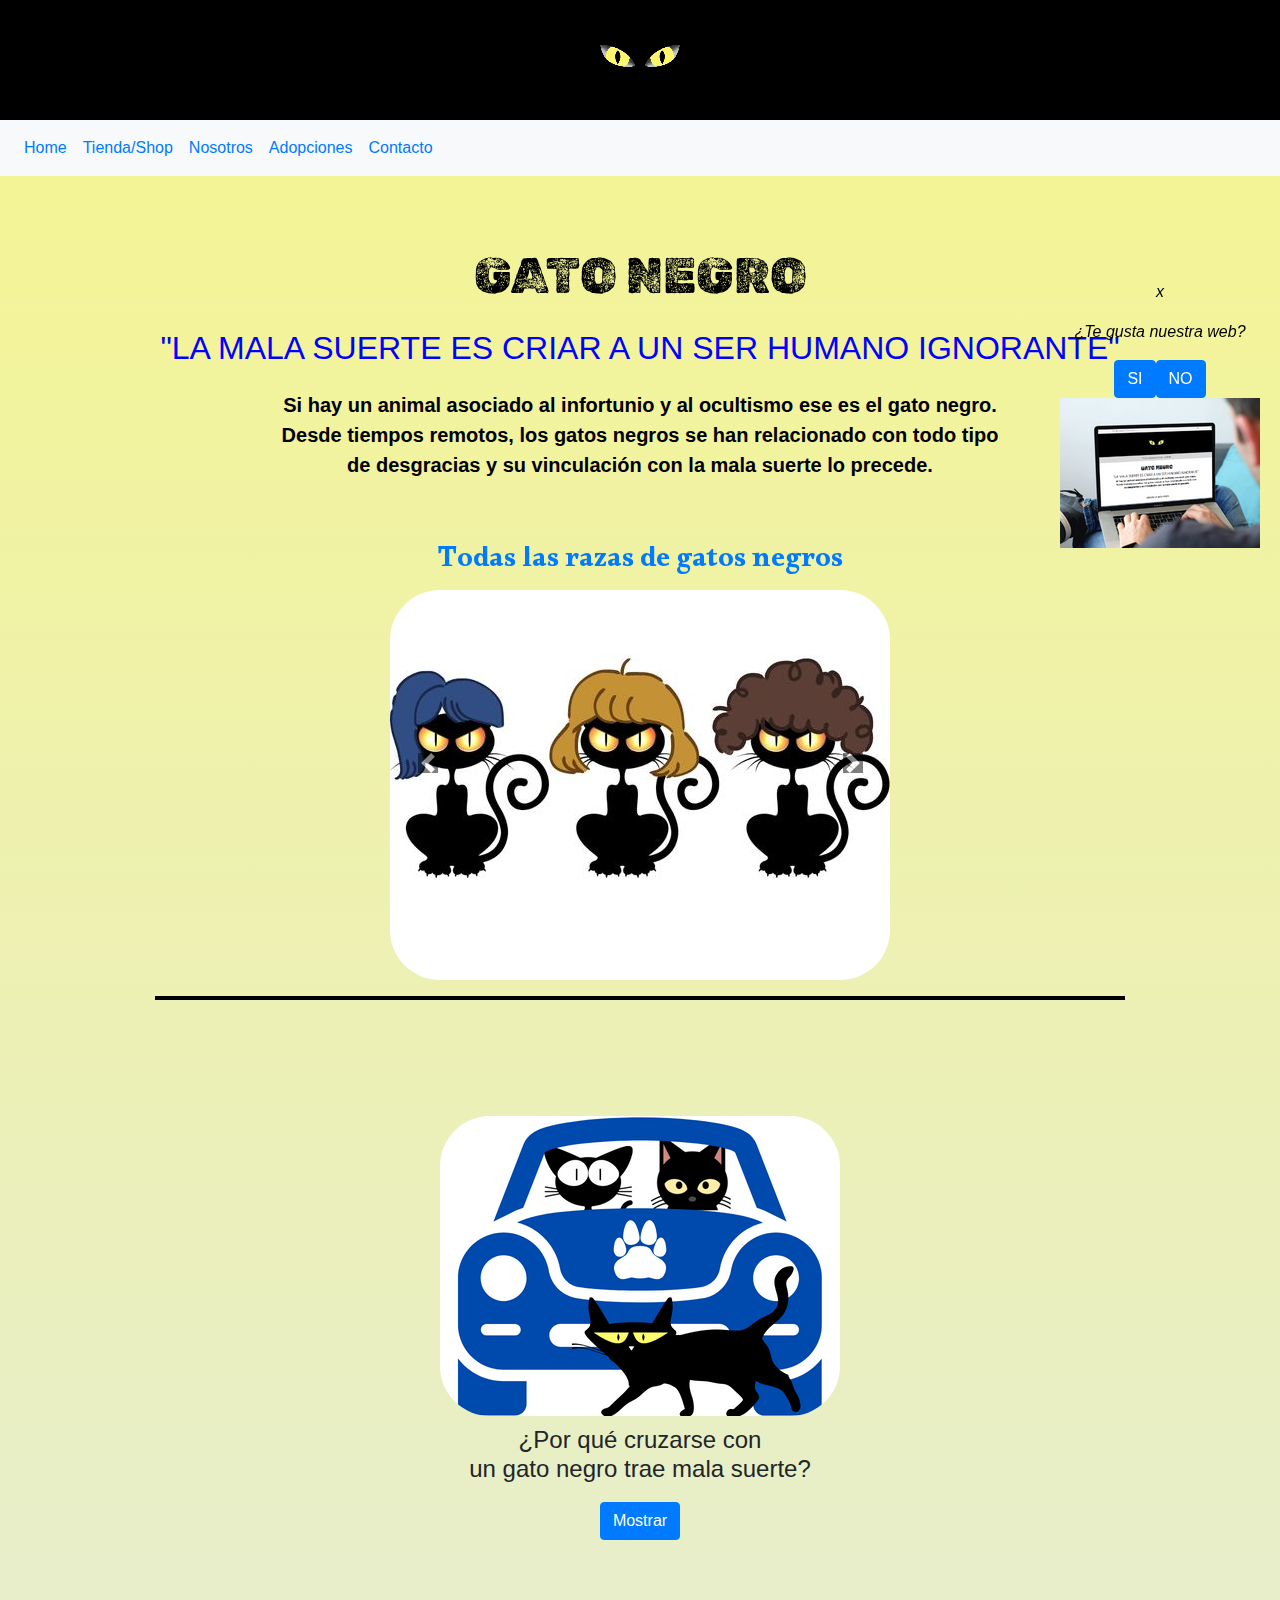
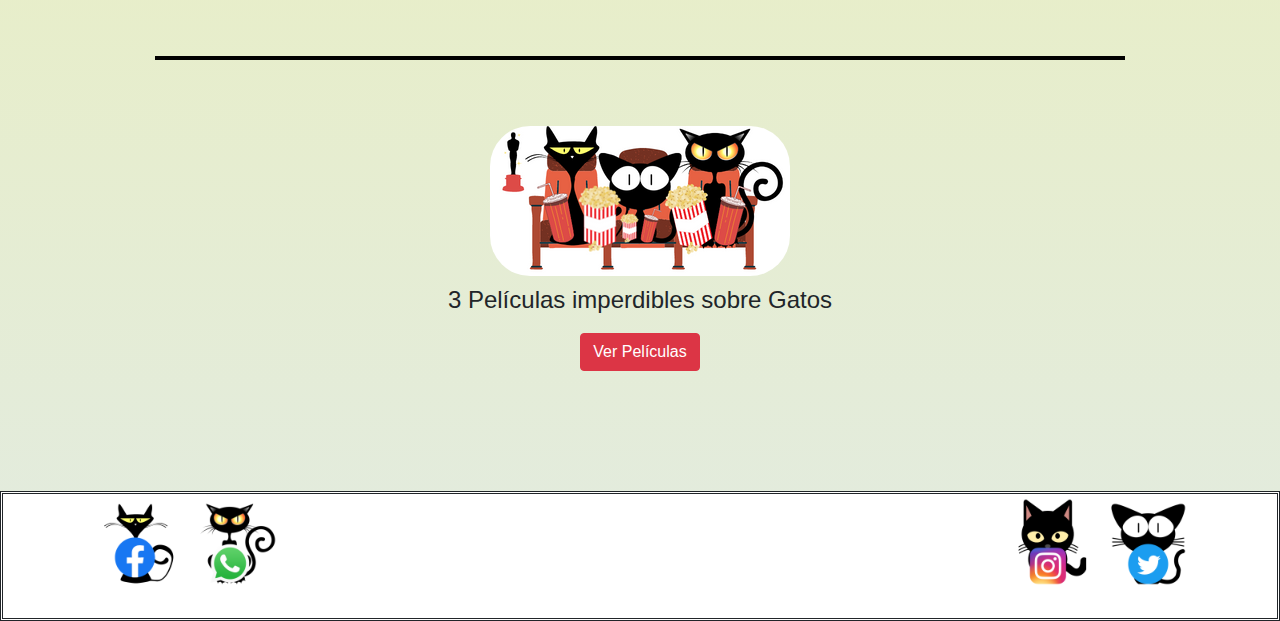
==== commit 52f0fa8f: "arreglando el desastre del merge" ====
--- a/index.html
+++ b/index.html
@@ -29,15 +29,14 @@
     <header class="header">
       <div class="row">
         <video src="./img/ojos_gato.mp4" autoplay="true" muted="true" loop="true"></video>
-<<<<<<< HEAD
-       
-      </div>
-    
-     
+
+      </div>
+
+
       </header>
       <main>
         <nav class="navbar navbar-expand-md navbar-light bg-light">
-         
+
           <button class="navbar-toggler" type="button" data-toggle="collapse" data-target="#navbarNavAltMarkup" aria-controls="navbarNavAltMarkup" aria-expanded="false" aria-label="Toggle navigation">
             <span class="navbar-toggler-icon"></span>
           </button>
@@ -51,34 +50,8 @@
             </div>
           </div>
         </nav>
-     
-    
-=======
-      </div>
-      <div class="row">
-        
-          <nav>
-            <ul>
-              
-                <li><a href="./html/tienda.html">Tienda/Shop</a></li>
-                <li><a href="./html/comunidad.html">Nosotros</a></li>
-                <li><a href="./html/adopta.html">Adopciones</a></li>
-                <li><a href="./html/redes.html">Contacto</a></li>
-            </ul>
-          </nav>
-       
-      </div>
-    </header>
-    <main>
-      <div>
-        <nav aria-label="breadcrumb">
-          <ol class="breadcrumb">
-            <li class="breadcrumb-item"><a href="#">Inicio</a></li>
-            <li class="breadcrumb-item active" aria-current="page">Inicio</li>
-          </ol>
-        </nav>
-      </div>
->>>>>>> fc0bf6780a696f718e6dd36c0527cf40e8c168d5
+
+
       <div class="container">
         <div class="inicio">
 
@@ -105,7 +78,7 @@
                   </div>
                   <div class="carousel-item">
 
-                    <h3><a href=./html/comunidad.html>Subí tus fotos</a></h3><img class="d-block w-150"
+                    <h3><a href=./html/comunidad.html>Compartí fotos de tus gatos</a></h3><img class="d-block w-150"
                       src="./img/fotos.jpg" alt="cuadros con fotos de gatos">
 
 
--- a/css/estilo.css
+++ b/css/estilo.css
@@ -1,19 +1,11 @@
 header {
   background-color: black;
-<<<<<<< HEAD
   display: flex;
   justify-content: center;
   text-align: center;
   align-items: center;
   width: 100%;
   height: 120px;
-=======
-  display: inline-block;
-  text-align: center;
-  align-items: center;
-  width: 100%;
-  height: 220px;
->>>>>>> fc0bf6780a696f718e6dd36c0527cf40e8c168d5
 }
 header .row {
   width: auto;
@@ -22,33 +14,7 @@
   align-items: center;
 }
 header .row video {
-<<<<<<< HEAD
   height: 100px;
-=======
-  height: 150px;
-}
-header .row a {
-  text-decoration: none;
-}
-header .row a:hover {
-  color: #ffc824;
-}
-header .row ul {
-  height: 30px;
-  list-style: none;
-}
-header .row ul li {
-  display: inline-block;
-  vertical-align: middle;
-  margin: 0px 10px;
-}
-header .row ul li a {
-  padding: 5px;
-  padding-bottom: 2px;
-  text-align: center;
-  display: flex;
-  color: white;
->>>>>>> fc0bf6780a696f718e6dd36c0527cf40e8c168d5
 }
 
 footer {
@@ -234,11 +200,7 @@
   display: flex;
   flex-direction: column;
   justify-content: center;
-<<<<<<< HEAD
-  margin: 50px;
-=======
-  margin: 10px;
->>>>>>> fc0bf6780a696f718e6dd36c0527cf40e8c168d5
+  margin: 50px;
   padding: 10px;
 }
 .adp h1 {
@@ -262,7 +224,6 @@
   justify-content: center;
 }
 .adp .crd .card {
-<<<<<<< HEAD
   background-color: blue;
   width: 250px;
   margin: 30px;
@@ -274,15 +235,6 @@
   font-family: "Nabla", cursive;
   font-family: "Rubik Dirt", cursive;
   color: black;
-=======
-  background-color: aquamarine;
-  width: 250px;
-  margin: 20px;
-}
-.adp .crd h5 {
-  font-family: Verdana, Geneva, Tahoma, sans-serif;
-  color: blue;
->>>>>>> fc0bf6780a696f718e6dd36c0527cf40e8c168d5
 }
 
 .tnd {
@@ -333,10 +285,7 @@
   color: white;
   position: -webkit-sticky;
   position: sticky;
-<<<<<<< HEAD
-  padding: 10px;
-=======
->>>>>>> fc0bf6780a696f718e6dd36c0527cf40e8c168d5
+  padding: 10px;
 }
 .cnt #contenedor img {
   padding: 20px;
@@ -356,13 +305,8 @@
 }
 .juguetes #contenedor:hover #boton {
   display: block;
-<<<<<<< HEAD
   background-color: burlywood;
   color: rgb(39, 30, 30);
-=======
-  background-color: red;
-  color: white;
->>>>>>> fc0bf6780a696f718e6dd36c0527cf40e8c168d5
   position: -webkit-sticky;
   position: sticky;
 }
@@ -379,11 +323,7 @@
 }
 
 body {
-<<<<<<< HEAD
   background-image: linear-gradient(to top, rgb(226, 235, 225), rgb(245, 245, 143));
-=======
-  background-image: linear-gradient(to top, rgb(226, 235, 225), rgb(255, 255, 176));
->>>>>>> fc0bf6780a696f718e6dd36c0527cf40e8c168d5
 }
 
 hr {
@@ -582,4 +522,10 @@
   footer div img {
     width: 75px;
   }
+}
+@media only screen and (max-width: 500px) and (max-width: 345px) {
+  footer div img {
+    width: 50px;
+    height: 90px;
+  }
 }/*# sourceMappingURL=estilo.css.map */